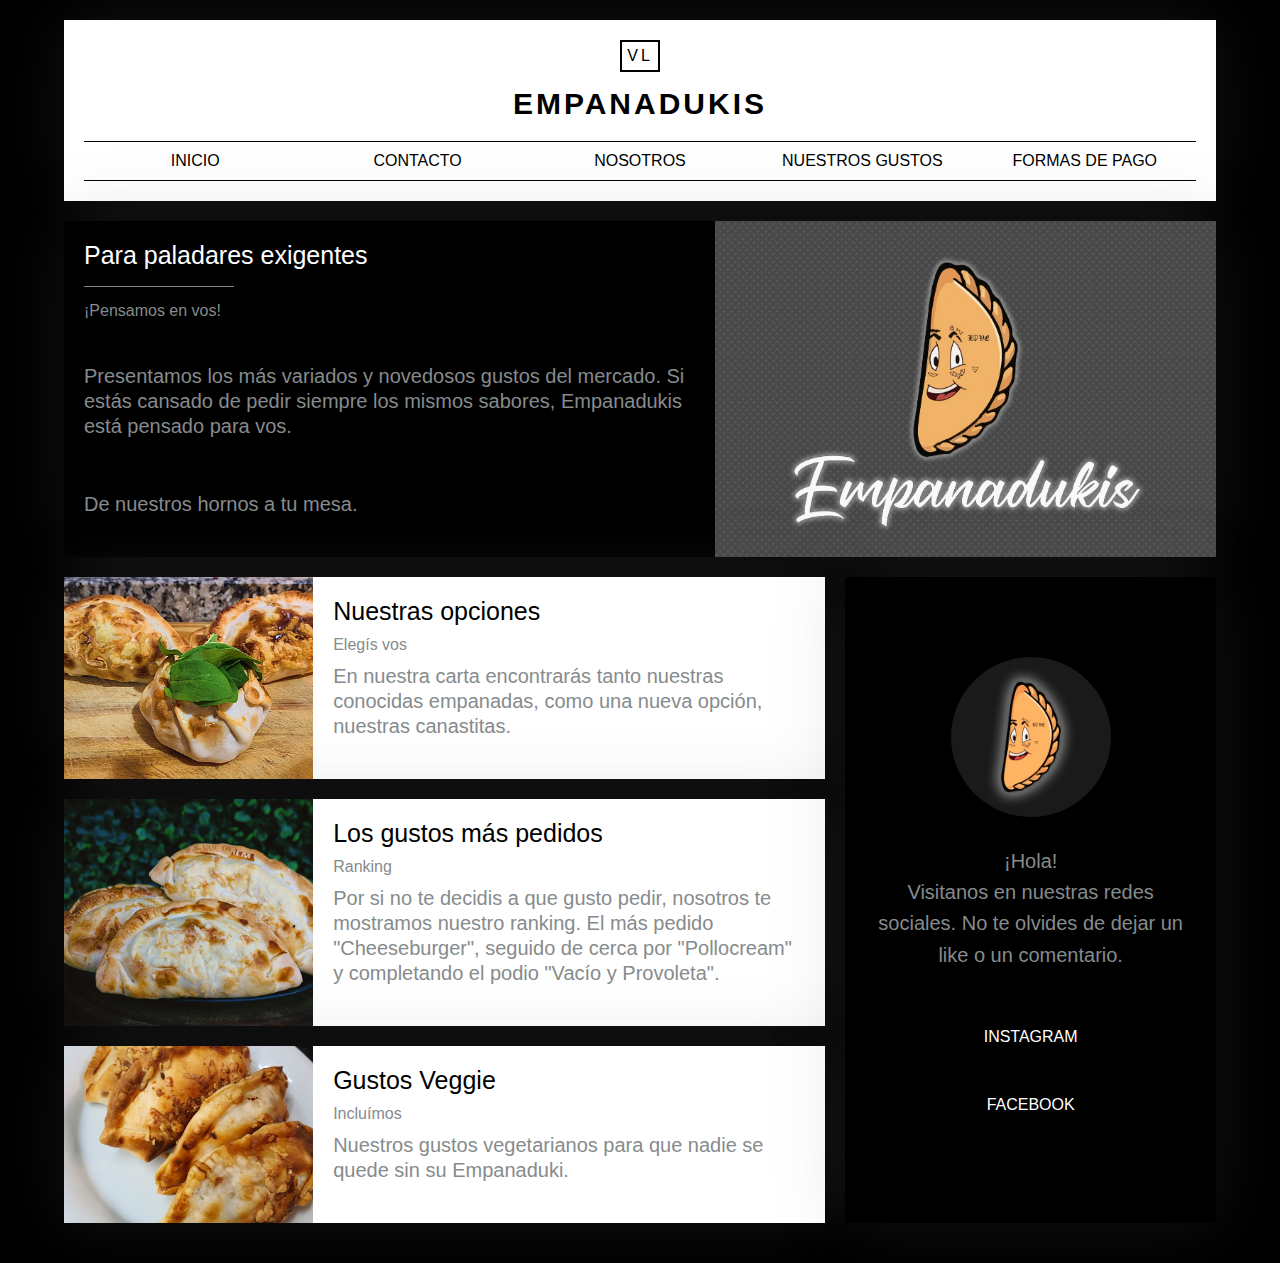
==== index.html @ b589a986 "modificaciones 15 2" ====
<!DOCTYPE html>

<html lang="en">


<head>
    <meta charset="UTF-8">
    <meta http-equiv="X-UA-Compatible" content="IE=edge">
    <meta name="viewport" content="width=device-width, initial-scale=1.0">
    <title>Empanadukis</title>
<link rel="stylesheet" href="style.css">

</head>


<body>
  <div class="contenedor">
    <header class="header">
      <div class="logo">
        <p class="iniciales-logo">VL</p>
        <h1>Empanadukis</h1>
      </div>

   <nav class="menu">
     <a href="./index.html">inicio</a>
     <a href="./pages/contacto.html">contacto</a>
     <a href="./pages/nosotros.html">nosotros</a>
     <a href="./pages/Nuestros_gustos.html">nuestros gustos</a>
     <a href="./pages/Formas_de_pago.html">formas de pago</a> 
   </nav> 
  </header>

 <article class="cuadro destacado">
  <div class="contenedor-texto">
    <div>
      <h2 class="titulo"><a href="#">Para paladares exigentes</a></h2>
      <p class="subtitulo">
        <time>¡Pensamos en vos!</time>
      </p> 
    </div>
    <p class="extracto">
      Presentamos los más variados y novedosos gustos del mercado.
      Si estás cansado de pedir siempre los mismos sabores, Empanadukis está pensado para vos.
      </p>
      <p class="extracto">
      De nuestros hornos a tu mesa.
    </p>
  </div>
  <div class="contenedor-thumbnail">
    <a href="#">
      <img src="./multimedia/img/img-01.jpg" alt="" />
    </a>
  </div>
</article>

<main class="contenido">
  <article class="cuadro">
    <div class="contenedor-thumbnail">
      <a href="#"><img src="./multimedia/img/img-02.jpg" alt="" /></a>
    </div>
    <div class="contenedor-texto">
      <div>
        <h2 class="titulo">
          <a href="#">Nuestras opciones</a>
        </h2>
        <p class="subtitulo">
          <time>Elegís vos</time>
        </p>
      </div>
      <p class="extracto">
        En nuestra carta encontrarás tanto nuestras conocidas empanadas, como una nueva opción, nuestras canastitas.
      </p>
          </div>
  </article>

  <article class="cuadro">
    <div class="contenedor-thumbnail">
      <a href="#"><img src="./multimedia/img/img-03.jpg" alt="" /></a>
    </div>
    <div class="contenedor-texto">
      <div>
        <h2 class="titulo">
          <a href="#">Los gustos más pedidos</a>
        </h2>
        <p class="subtitulo">
          <time>Ranking</time>
        </p>
      </div>
      <p class="extracto">
        Por si no te decidis a que gusto pedir, nosotros te mostramos nuestro ranking.
        El más pedido "Cheeseburger", seguido de cerca por "Pollocream" y completando el podio "Vacío y Provoleta".
      </p>
    </div>
  </article>

  <article class="cuadro">
    <div class="contenedor-thumbnail">
      <a href="#"><img src="./multimedia/img/img-04.jpg" alt="" /></a>
    </div>
    <div class="contenedor-texto">
      <div>
        <h2 class="titulo">
          <a href="#">Gustos Veggie</a>
        </h2>
        <p class="subtitulo">
          <time>Incluímos</time>
        </p>
      </div>
      <p class="extracto">
        Nuestros gustos vegetarianos para que nadie se quede sin su Empanaduki.
      </p>
    </div>
  </article>
</main>

<aside class="sidebar">
  <div class="acerca-de">
    <img src="./multimedia/img/foto.jpg" class="img-perfil" alt="" />

    <div class="bio">
      <p class="titulo">¡Hola!</p>
      <p>
        Visitanos en nuestras redes sociales.
        No te olvides de dejar un like o un comentario.
      </p>
    </div>
  </div>
  <nav class="menu">
    <a href="#">instagram</a>
    <a href="#">facebook</a>
  </nav>
</aside>

</div>
</body>
</html>
---- style.css ----
* {
	margin: 0;
	padding: 0;
	box-sizing: border-box;
}

body {
	font-family: 'Roboto Condensed', sans-serif;
	font-weight: 300;
	background-image: repeating-linear-gradient(90deg, #000000, #000 20px, #000 20px, #000000 40px);
    font-size: 16px;
}

img {
	width: 100%;
	height: 100%;
	object-fit: cover;
}

a {
	text-decoration: none;
}

.contenedor {
	width: 90%;
	max-width: 75em;
	margin: 1.25em auto;
	display: grid;
	grid-gap: 20px;
	grid-template-columns: repeat(3, 1fr);
	grid-template-rows: repeat(4, auto);
	grid-template-areas:
		'header			header   	header'
		'destacado		destacado 	destacado'
		'contenido		contenido 	aside'
		'footer	 		footer 		footer';
}

/* ---------- HEADER ----------*/
.header {
	grid-area: header;
	padding: 1.25em;
	background: #fff;
	box-shadow: 0px 0px 70px rgba(102, 102, 102, 0.2);
}

.header .logo {
	margin-bottom: 1.25em;
	text-transform: uppercase;
	text-align: center;
	letter-spacing: 3px;
}

.logo h1 {
	font-size: 1.875em;
}

.logo .iniciales-logo {
	padding: 0.3125em;
	border: 2px solid #000;
	display: inline-block;
	font-size: 16px;
	margin-bottom: 0.9375em;
}

.menu {
	border-top: 1px solid #000;
	border-bottom: 1px solid #000;
	display: flex;
	justify-content: space-between;
}

.menu a {
	padding: 0.625em;
	color: #000;
	display: block;
	text-decoration: none;
	text-transform: uppercase;
	font-weight: 400;
	width: 100%;
	text-align: center;
	transition: 0.2s ease all;
	font-size: 1em;
}

.menu a:hover {
	background: #000;
	color: #fff;
}

/* ---------- Cuadros ----------*/
.cuadro {
	display: flex;
	background: #fff;
	box-shadow: 0px 0px 70px rgba(102, 102, 102, 0.2);
}

.cuadro .contenedor-texto {
	padding: 1.25em;
	width: 50%;
	display: flex;
	flex-direction: column;
	justify-content: space-between;
	width: 100%;
}

.cuadro .contenedor-thumbnail {
	width: 50%;
}

.cuadro .titulo {
	margin-bottom: 0.625rem;
	font-size: 1.5625em;
}

.cuadro .titulo a {
	font-weight: 400;
	color: #000;
}

.cuadro .subtitulo {
	font-size: 1em;
	color: #868b8d;
	margin-bottom: 0.625rem;
}

.cuadro .extracto {
	font-size: 1.25em; 
	line-height: 1.5625rem; 
	font-weight: 300;
	margin-bottom: 1.25rem; 
	color: #868b8d;
    }

/* ---------- Cuadro Destacado ----------*/
.cuadro.destacado {
	grid-area: destacado;
	color: white;
	background-color: #000;
	box-shadow: 0px 0px 70px rgba(102, 102, 102, 0.2);

	display: grid;
	grid-template-columns: 1.3fr 1fr;
}

.cuadro.destacado .contenedor-thumbnail {
	min-height: 100%;
	width: 100%;
}

.cuadro.destacado .contenedor-thumbnail a {
	display: inline-block;
	width: 100%;
	height: 100%;
}

.destacado .titulo a {
	color: #fff;
}

.destacado .titulo::after {
	content: '';
	margin: 0.625em 0; 
	display: block;
	background-color: #868686;
	width: 6em; 
	height: 1px;
}

.btn-link {
	color: #fff;
	cursor: pointer;
	display: inline-block;
	padding: 0.625em; 
	background-color: #262626;
	font-size: 1em; 
	text-transform: uppercase;
	letter-spacing: 1px;
	align-self: flex-end;
}

.btn-link:hover {
	background: #000;
	text-decoration: none;
}

/*---------- CONTENIDO ----------*/
.contenido {
	grid-area: contenido;
	display: grid;
	grid-template-columns: 1;
	grid-gap: 1.25em; 
}

/*---------- SIDEBAR ----------*/
.sidebar {
	padding: 5em 25px; 
	text-align: center;
	min-height: 100px; 
	grid-area: aside;
	background: #000;
	color: #868b8d;
	box-shadow: 0px 0px 70px rgba(102, 102, 102, 0.2);
}

.sidebar .acerca-de img {
	border-radius: 100%;
	height: 10em; 
	width: 10em; 
	margin-bottom: 1.5625em; 
}

.sidebar .bio {
	margin-bottom: 1.5625em; 
	font-size: 1.25em; 
	line-height: 1.5625em; 
}

.sidebar .menu {
	width: 100%;
	display: inline-block;
	background: #ccc;
}

.sidebar .menu a {
	padding: 1.5625em; 
	color: #fff;
	background-color: #000;
	display: block;
	font-size: 1em;
	text-transform: uppercase;
}

.sidebar .menu a:hover {
	background: #262626;
}


@media (max-width: 1200px) {
    body {
        font-size: 14px;
    }

}

@media (max-width: 992px) {
    body {
        font-size: 16px;   
    }

    .header {
        font-size: 12px;
    }

    .contenedor {
    
        grid-template-areas:
            'header			header   	header'
            'destacado		destacado 	destacado'
            'contenido		contenido 	contenido'
            'aside          aside       aside' 
            'footer	 		footer 		footer';
    }
    
}

@media (max-width: 768px) {

    .cuadro.destacado {
        grid-template-columns: 1fr;
    }
    
}

@media (max-width: 576px) {

    body {
        font-size: 12px;
        }
    
}
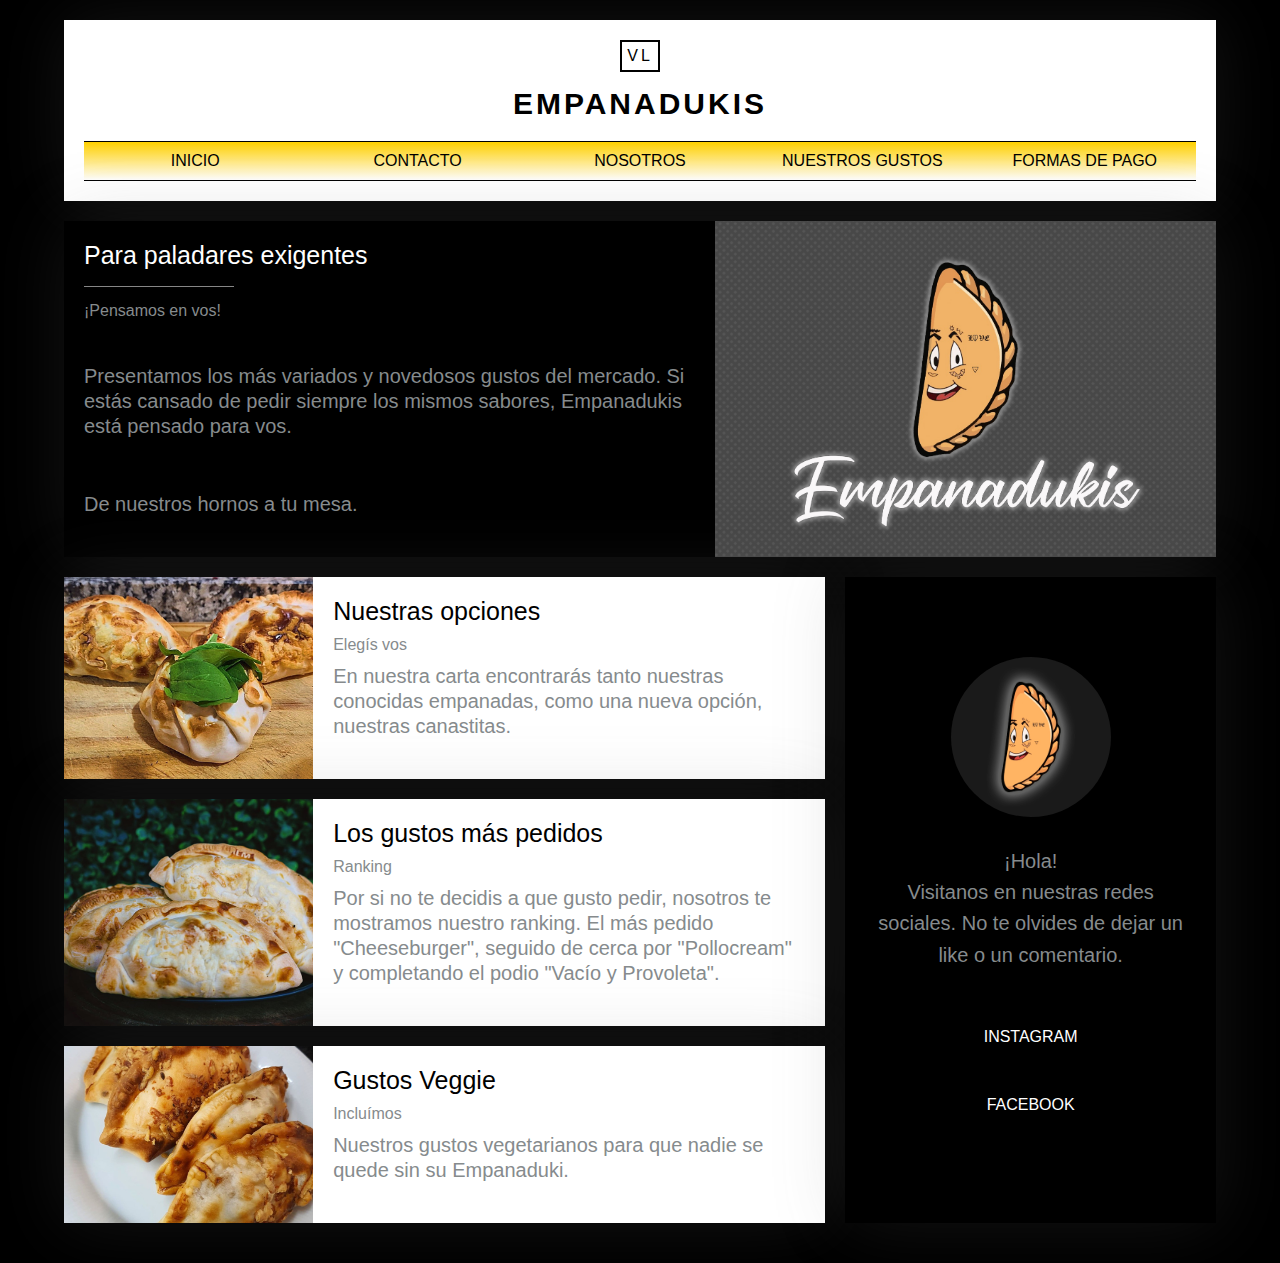
==== commit 49b0a20c: "Optimizaciones SEO" ====
--- a/index.html
+++ b/index.html
@@ -7,8 +7,12 @@
     <meta charset="UTF-8">
     <meta http-equiv="X-UA-Compatible" content="IE=edge">
     <meta name="viewport" content="width=device-width, initial-scale=1.0">
-    <title>Empanadukis</title>
-<link rel="stylesheet" href="style.css">
+    <!--SEO-->
+    <meta name="description" content="Empanadukis te ofrece los mejores gustos de empanadas. 
+    La mejor calidad al mejor precio. Hacé tu pedido. Tienda de empanadas">
+    <meta name="keywords" content="empanadas, comida, pedido, delivery, pedidosya, comer, gustos">
+    <title>Empanadukis-Home</title>
+<link rel="stylesheet" href="./SCSS/style.css">
 
 </head>
 
@@ -126,7 +130,7 @@
     </div>
   </div>
   <nav class="menu">
-    <a href="#">instagram</a>
+    <a href="https://www.instagram.com/empanadukis.vl/?hl=es">Instagram</a>
     <a href="#">facebook</a>
   </nav>
 </aside>
--- a/SCSS/style.css
+++ b/SCSS/style.css
@@ -0,0 +1,294 @@
+* {
+  margin: 0;
+  padding: 0;
+  box-sizing: border-box;
+}
+
+nav {
+  background-image: linear-gradient(to top, rgb(255, 255, 255), rgb(255, 208, 0));
+}
+
+.imagesuelta {
+  transform: translate(250px);
+  padding: 30px;
+}
+
+/* Animaciones*/
+.iniciales-logo {
+  animation-name: inicialeslogo;
+  animation-iteration-count: infinite;
+  animation-timing-function: linear;
+  animation-duration: 5s;
+  animation-delay: 2s;
+}
+
+@keyframes inicialeslogo {
+  0% {
+    width: 100px;
+  }
+  25% {
+    width: 50px;
+  }
+  50% {
+    width: 200px;
+  }
+  75% {
+    width: 300px;
+  }
+  100% {
+    width: 100px;
+  }
+}
+body {
+  font-family: "Roboto Condensed", sans-serif;
+  font-weight: 300;
+  background-image: repeating-linear-gradient(90deg, #000000, #000 20px, #000 20px, #000000 40px);
+  font-size: 16px;
+}
+
+img {
+  width: 100%;
+  height: 100%;
+  -o-object-fit: cover;
+     object-fit: cover;
+}
+
+a {
+  text-decoration: none;
+}
+
+.contenedor {
+  width: 90%;
+  max-width: 75em;
+  margin: 1.25em auto;
+  display: grid;
+  grid-gap: 20px;
+  grid-template-columns: repeat(3, 1fr);
+  grid-template-rows: repeat(4, auto);
+  grid-template-areas: "header			header   	header" "destacado		destacado 	destacado" "contenido		contenido 	aside" "footer	 		footer 		footer";
+}
+
+/* ---------- HEADER ----------*/
+.header {
+  grid-area: header;
+  padding: 1.25em;
+  background: #fff;
+  box-shadow: 0px 0px 70px rgba(102, 102, 102, 0.2);
+}
+
+.header .logo {
+  margin-bottom: 1.25em;
+  text-transform: uppercase;
+  text-align: center;
+  letter-spacing: 3px;
+}
+
+.logo h1 {
+  font-size: 1.875em;
+}
+
+.logo .iniciales-logo {
+  padding: 0.3125em;
+  border: 2px solid #000;
+  display: inline-block;
+  font-size: 16px;
+  margin-bottom: 0.9375em;
+}
+
+.menu {
+  border-top: 1px solid #000;
+  border-bottom: 1px solid #000;
+  display: flex;
+  justify-content: space-between;
+}
+
+.menu a {
+  padding: 0.625em;
+  color: #000;
+  display: block;
+  text-decoration: none;
+  text-transform: uppercase;
+  font-weight: 400;
+  width: 100%;
+  text-align: center;
+  transition: 0.2s ease all;
+  font-size: 1em;
+}
+
+.menu a:hover {
+  background: #000;
+  color: #fff;
+}
+
+/* ---------- Cuadros ----------*/
+.cuadro {
+  display: flex;
+  background: #fff;
+  box-shadow: 0px 0px 70px rgba(102, 102, 102, 0.2);
+}
+
+.cuadro .contenedor-texto {
+  padding: 1.25em;
+  width: 50%;
+  display: flex;
+  flex-direction: column;
+  justify-content: space-between;
+  width: 100%;
+}
+
+.cuadro .contenedor-thumbnail {
+  width: 50%;
+}
+
+.cuadro .titulo {
+  margin-bottom: 0.625rem;
+  font-size: 1.5625em;
+}
+
+.cuadro .titulo a {
+  font-weight: 400;
+  color: #000;
+}
+
+.cuadro .subtitulo {
+  font-size: 1em;
+  color: #868b8d;
+  margin-bottom: 0.625rem;
+}
+
+.cuadro .extracto {
+  font-size: 1.25em;
+  line-height: 1.5625rem;
+  font-weight: 300;
+  margin-bottom: 1.25rem;
+  color: #868b8d;
+}
+
+/* ---------- Cuadro Destacado ----------*/
+.cuadro.destacado {
+  grid-area: destacado;
+  color: white;
+  background-color: #000;
+  box-shadow: 0px 0px 70px rgba(102, 102, 102, 0.2);
+  display: grid;
+  grid-template-columns: 1.3fr 1fr;
+}
+
+.cuadro.destacado .contenedor-thumbnail {
+  min-height: 100%;
+  width: 100%;
+}
+
+.cuadro.destacado .contenedor-thumbnail a {
+  display: inline-block;
+  width: 100%;
+  height: 100%;
+}
+
+.destacado .titulo a {
+  color: #fff;
+}
+
+.destacado .titulo::after {
+  content: "";
+  margin: 0.625em 0;
+  display: block;
+  background-color: #868686;
+  width: 6em;
+  height: 1px;
+}
+
+.btn-link {
+  color: #fff;
+  cursor: pointer;
+  display: inline-block;
+  padding: 0.625em;
+  background-color: #262626;
+  font-size: 1em;
+  text-transform: uppercase;
+  letter-spacing: 1px;
+  align-self: flex-end;
+}
+
+.btn-link:hover {
+  background: #000;
+  text-decoration: none;
+}
+
+/*---------- CONTENIDO ----------*/
+.contenido {
+  grid-area: contenido;
+  display: grid;
+  grid-template-columns: 1;
+  grid-gap: 1.25em;
+}
+
+/*---------- SIDEBAR ----------*/
+.sidebar {
+  padding: 5em 25px;
+  text-align: center;
+  min-height: 100px;
+  grid-area: aside;
+  background: #000;
+  color: #868b8d;
+  box-shadow: 0px 0px 70px rgba(102, 102, 102, 0.2);
+}
+
+.sidebar .acerca-de img {
+  border-radius: 100%;
+  height: 10em;
+  width: 10em;
+  margin-bottom: 1.5625em;
+}
+
+.sidebar .bio {
+  margin-bottom: 1.5625em;
+  font-size: 1.25em;
+  line-height: 1.5625em;
+}
+
+.sidebar .menu {
+  width: 100%;
+  display: inline-block;
+  background: #ccc;
+}
+
+.sidebar .menu a {
+  padding: 1.5625em;
+  color: #fff;
+  background-color: #000;
+  display: block;
+  font-size: 1em;
+  text-transform: uppercase;
+}
+
+.sidebar .menu a:hover {
+  background: #262626;
+}
+
+@media (max-width: 1200px) {
+  body {
+    font-size: 14px;
+  }
+}
+@media (max-width: 992px) {
+  body {
+    font-size: 16px;
+  }
+  .header {
+    font-size: 12px;
+  }
+  .contenedor {
+    grid-template-areas: "header			header   	header" "destacado		destacado 	destacado" "contenido		contenido 	contenido" "aside          aside       aside" "footer	 		footer 		footer";
+  }
+}
+@media (max-width: 768px) {
+  .cuadro.destacado {
+    grid-template-columns: 1fr;
+  }
+}
+@media (max-width: 576px) {
+  body {
+    font-size: 12px;
+  }
+}/*# sourceMappingURL=style.css.map */